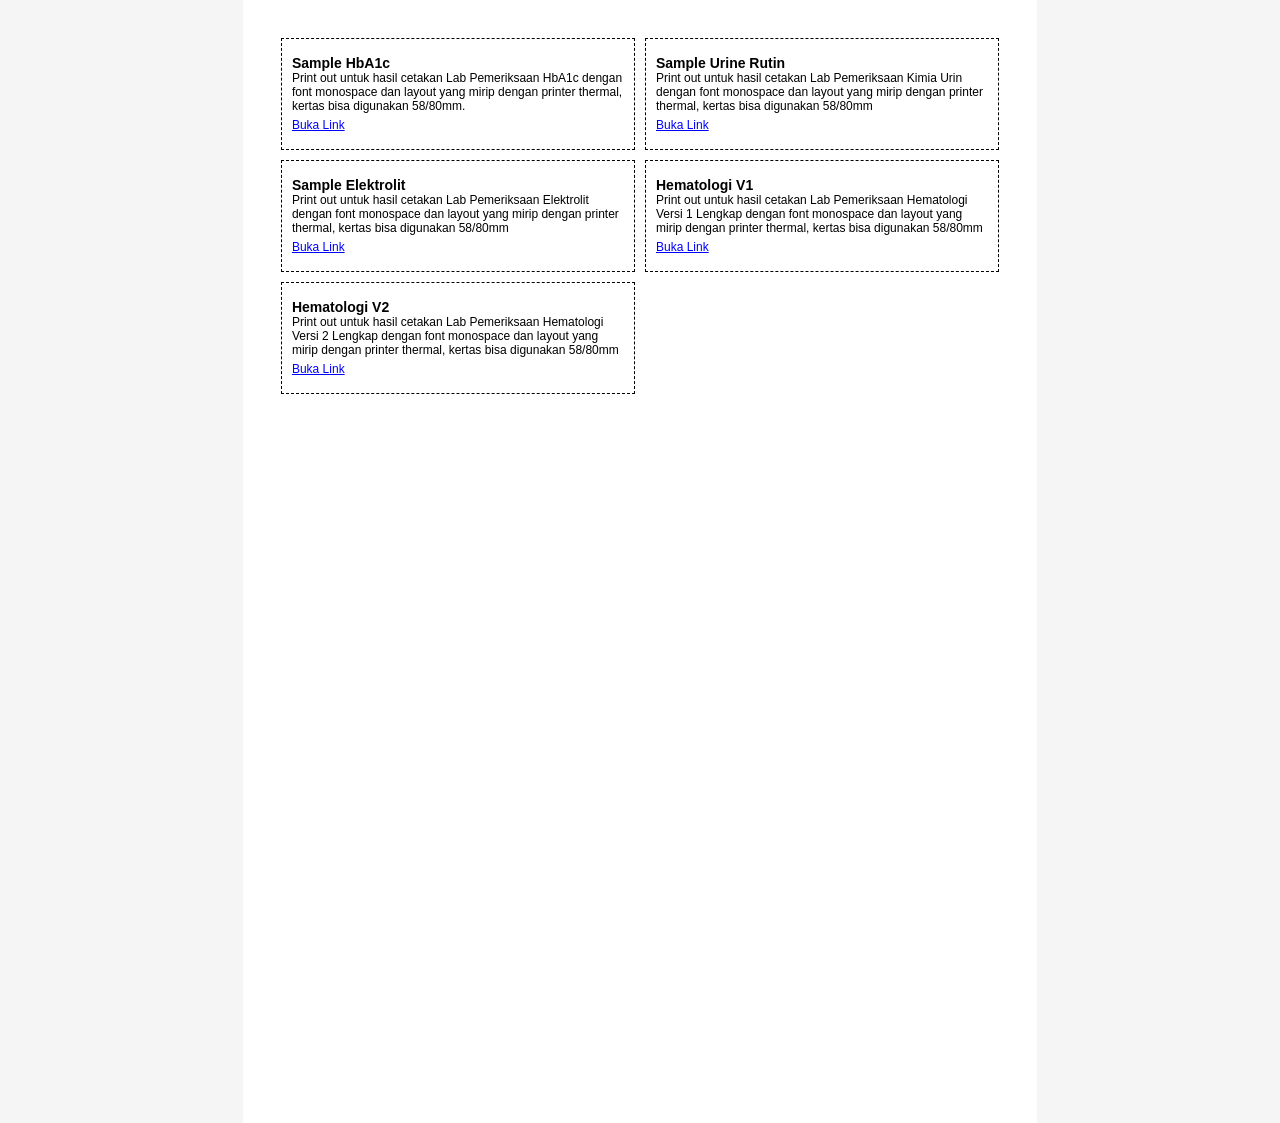
==== index.html @ d10a4e93 "first commit" ====
<!doctype html>
<html lang="id">
  <head>
    <meta charset="UTF-8" />
    <title>Cetak 7 PCS</title>

    <style>
      body {
        font-family: Arial, sans-serif;
        margin: 0;
        padding: 0;
        background: #f5f5f5;
      }

      .page {
        width: 210mm;
        min-height: 297mm;
        margin: auto;
        padding: 10mm;
        background: white;
        box-sizing: border-box;
      }

      .grid {
        display: grid;
        grid-template-columns: repeat(2, 1fr);
        grid-template-rows: repeat(4, auto);
        gap: 10px;
      }

      .item {
        border: 1px dashed #000;
        padding: 10px;
        height: 90px;
        display: flex;
        flex-direction: column;
        justify-content: center;
      }

      .title {
        font-weight: bold;
        font-size: 14px;
      }

      .desc {
        font-size: 12px;
      }

      a.link {
        margin-top: 5px;
        font-size: 12px;
        color: blue;
        text-decoration: underline;
      }

      /* Print setting */
      @media print {
        body {
          background: white;
        }

        .page {
          margin: 0;
          box-shadow: none;
          page-break-after: always;
        }
      }
    </style>
  </head>
  <body>
    <div class="page">
      <div class="grid">
        <div class="item">
          <div class="title">Sample HbA1c</div>
          <div class="desc">
            Print out untuk hasil cetakan Lab Pemeriksaan HbA1c dengan font
            monospace dan layout yang mirip dengan printer thermal, kertas bisa
            digunakan 58/80mm.
          </div>
          <a
            href="sample1.html"
            target="_blank"
            rel="noopener noreferrer"
            class="link"
            >Buka Link</a
          >
        </div>

        <div class="item">
          <div class="title">Sample Urine Rutin</div>
          <div class="desc">
            Print out untuk hasil cetakan Lab Pemeriksaan Kimia Urin dengan font
            monospace dan layout yang mirip dengan printer thermal, kertas bisa
            digunakan 58/80mm
          </div>
          <a
            href="sample2.html"
            target="_blank"
            rel="noopener noreferrer"
            class="link"
            >Buka Link</a
          >
        </div>

        <div class="item">
          <div class="title">Sample Elektrolit</div>
          <div class="desc">
            Print out untuk hasil cetakan Lab Pemeriksaan Elektrolit dengan font
            monospace dan layout yang mirip dengan printer thermal, kertas bisa
            digunakan 58/80mm
          </div>
          <a
            href="sample3.html"
            target="_blank"
            rel="noopener noreferrer"
            class="link"
            >Buka Link</a
          >
        </div>

        <div class="item">
          <div class="title">Hematologi V1</div>
          <div class="desc">
            Print out untuk hasil cetakan Lab Pemeriksaan Hematologi Versi 1
            Lengkap dengan font monospace dan layout yang mirip dengan printer
            thermal, kertas bisa digunakan 58/80mm
          </div>
          <a
            href="sample4.html"
            target="_blank"
            rel="noopener noreferrer"
            class="link"
            >Buka Link</a
          >
        </div>

        <div class="item">
          <div class="title">Hematologi V2</div>
          <div class="desc">
            Print out untuk hasil cetakan Lab Pemeriksaan Hematologi Versi 2
            Lengkap dengan font monospace dan layout yang mirip dengan printer
            thermal, kertas bisa digunakan 58/80mm
          </div>
          <a
            href="sample5.html"
            target="_blank"
            rel="noopener noreferrer"
            class="link"
            >Buka Link</a
          >
        </div>
      </div>
    </div>
  </body>
</html>
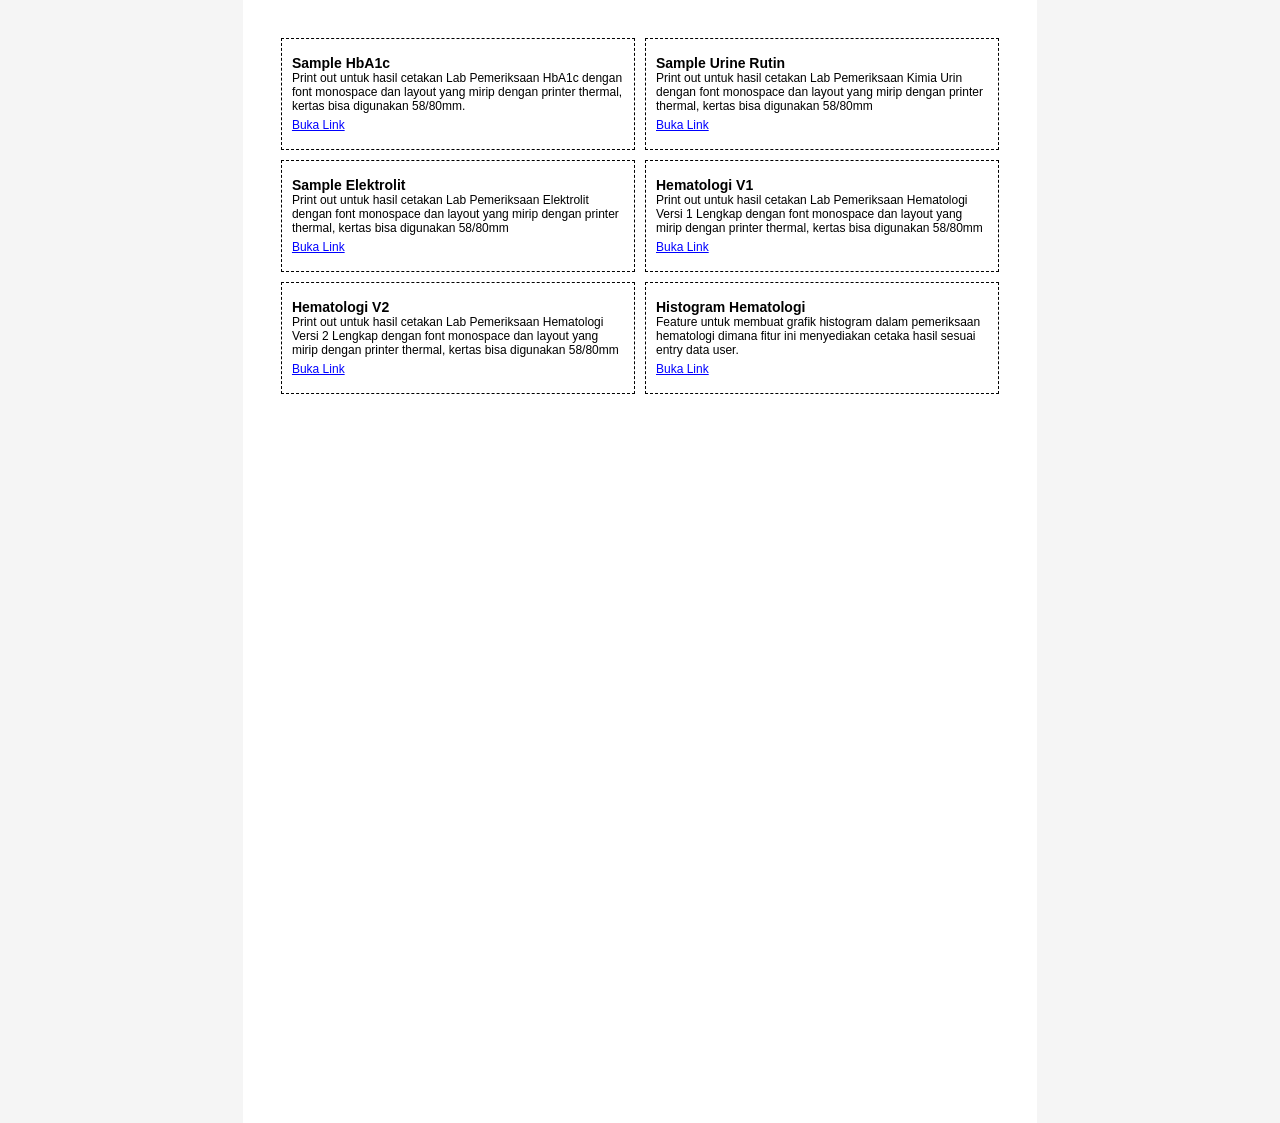
==== commit 7aadaea3: "feat histogram hematologi" ====
--- a/index.html
+++ b/index.html
@@ -149,6 +149,20 @@
             >Buka Link</a
           >
         </div>
+        <div class="item">
+          <div class="title">Histogram Hematologi</div>
+          <div class="desc">
+            Feature untuk membuat grafik histogram dalam pemeriksaan hematologi
+            dimana fitur ini menyediakan cetaka hasil sesuai entry data user.
+          </div>
+          <a
+            href="histogram_hematologi.html"
+            target="_blank"
+            rel="noopener noreferrer"
+            class="link"
+            >Buka Link</a
+          >
+        </div>
       </div>
     </div>
   </body>
